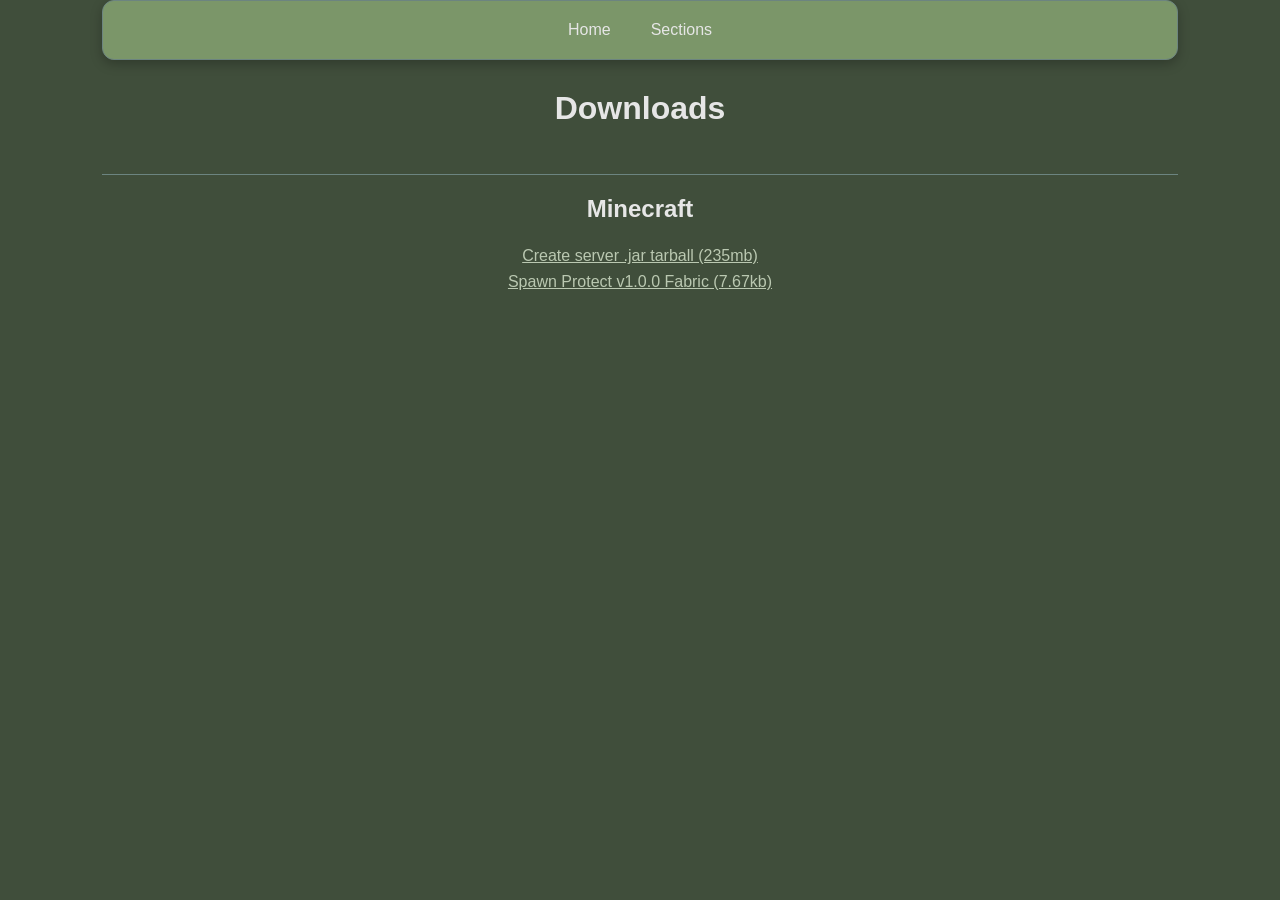
==== subsites/downloads.html @ fc268861 "add scream's pov" ====
<!DOCTYPE html>
<html lang="en">
    <head>
        <meta charset="UTF-8">
        <meta name="viewport" content="width=device-width, initial-scale=1.0">
        <title>Downloads</title>
        <link rel="stylesheet" href="../style.css">
    </head>

    <body>
        <nav class="navbar">
            <a href="../index.html">Home</a>

            <div class="dropdown">
                <a>Sections</a>
                <div class="dropdown-content">
                    <a href="#minecraft">Minecraft</a>
                </div>
            </div>
        </nav>

        <h1>Downloads</h1>
        <br><hr>

        <h2 id="minecraft">Minecraft</h2>
        <p>
            <a href="https://github.com/ojace8143/ojace8143.github.io/releases/download/server-pack-v1.0/create-server-pack.tar.gz" download>
                Create server .jar tarball (235mb)
            </a>
            <br>
            <a href="https://github.com/ojace8143/spawn-protect/releases/download/v1.0.0/spawnprotect-1.0.0.jar">
                Spawn Protect v1.0.0 Fabric (7.67kb)
            </a>
        </p>
</html>
---- style.css ----
/* New Color Scheme
#404E3B: Dark Green
#BAC8B1 Pale Green
#E6E6E6: Dark White 
#6C8480: Cool Blue Green
#7B9669: Darker Pale Green
*/


body {
    background-color: #404E3B;
    font-family: "IBM Plex Sans", sans-serif;
    color: #BAC8B1;
    margin: 0;
    padding: 0 8%;
}

h1, h2, h3 {
    text-align: center;
    color: #E6E6E6;
}

p {
    color: #E6E6E6;
    text-align: center;
    margin: 15px 0;
    padding: 0 8%;
    line-height: 1.6;
}

a {
    color: #BAC8B1;
    text-align: center;
}

a:hover {
    color: #E6E6E6;
}

hr {
    border: 0;
    border-top: 1px solid #6C8480;
}

table {
    width: 80%;
    box-sizing: border-box;
    margin: 20px auto;
    border-collapse: separate;
    border-spacing: 0;
    background-color: #7B9669;
    border: 1px solid #6C8480;
    overflow: hidden;
    box-shadow: 0 4px 12px rgba(0, 0, 0, 0.25);
}

th, td {
    padding: 10px;
    text-align: center;
    color: #E6E6E6;
}

th {
    background-color: #6C8480;
}

li::marker {
    color: #BAC8B1;
    font-size: 0.7em;
}

footer {
    text-align: center;
    padding: 20px;
    margin-top: 40px;
    background-color: #7B9669;
    border: 1px solid #6C8480;
    border-radius: 12px;
    box-shadow: 0 4px 12px rgba(0, 0, 0, 0.25);
    width: 100%
    box-sizing: border-box;
}

.tile {
    background-color: #7B9669;
    padding: 20px;
    margin: 25px 0;
    margin-top: 50px;
    border: 1px solid #6C8480;
    border-radius: 12px;
    box-shadow: 0 4px 12px rgba(0, 0, 0, 0.25);
    text-align: left;
}
.navbar {
    display: flex;
    align-items: center;
    justify-content: center;
    gap: 10px;
    background-color: #7B9669;
    border: 1px solid #6C8480;
    border-radius: 12px;
    padding: 10px;
    margin-bottom: 30px;
    box-shadow: 0 4px 12px rgba(0, 0, 0, 0.25);
}

.navbar a,
.dropdown button {
    font-family: "IBM Plex Sans", sans-serif;
    color: #E6E6E6;
    text-decoration: none;
    background: none;
    border: none;
    padding: 10px 15px;
    border-radius: 8px;
    cursor: pointer;
    font-size: 16px;
}

.navbar a:hover,
.dropdown button:hover {
    background-color: #6C8480;
    color: #E6E6E6;
}

.dropdown {
    position: relative;
}

.dropdown-content {
    display: none;
    position: absolute;
    top: 100%;
    left: 0;
    min-width: 180px;
    background-color: #7B9669;
    border: 1px solid #6C8480;
    border-radius: 8px;
    box-shadow: 0 4px 12px rgba(0, 0, 0, 0.25);
    padding: 5px;
    z-index: 1000;
}

.dropdown-content a {
    display: block;
    padding: 10px;
}

.dropdown:hover .dropdown-content {
    display: block;
} 
.original-pov {
    margin-top: 2rem;
    border: 1px solid #444;
    border-radius: 8px;
    overflow: hidden;
}

.original-pov summary {
    padding: 1rem;
    cursor: pointer;
    font-weight: bold;
    user-select: none;
}

.original-pov summary:hover {
    background: rgba(255, 255, 255, 0.05);
}

.original-pov-content {
    padding: 1rem;
    border-top: 1px solid #444;
    opacity: 0.85;
}

.original-pov-content p {
    margin-bottom: 1rem;
}
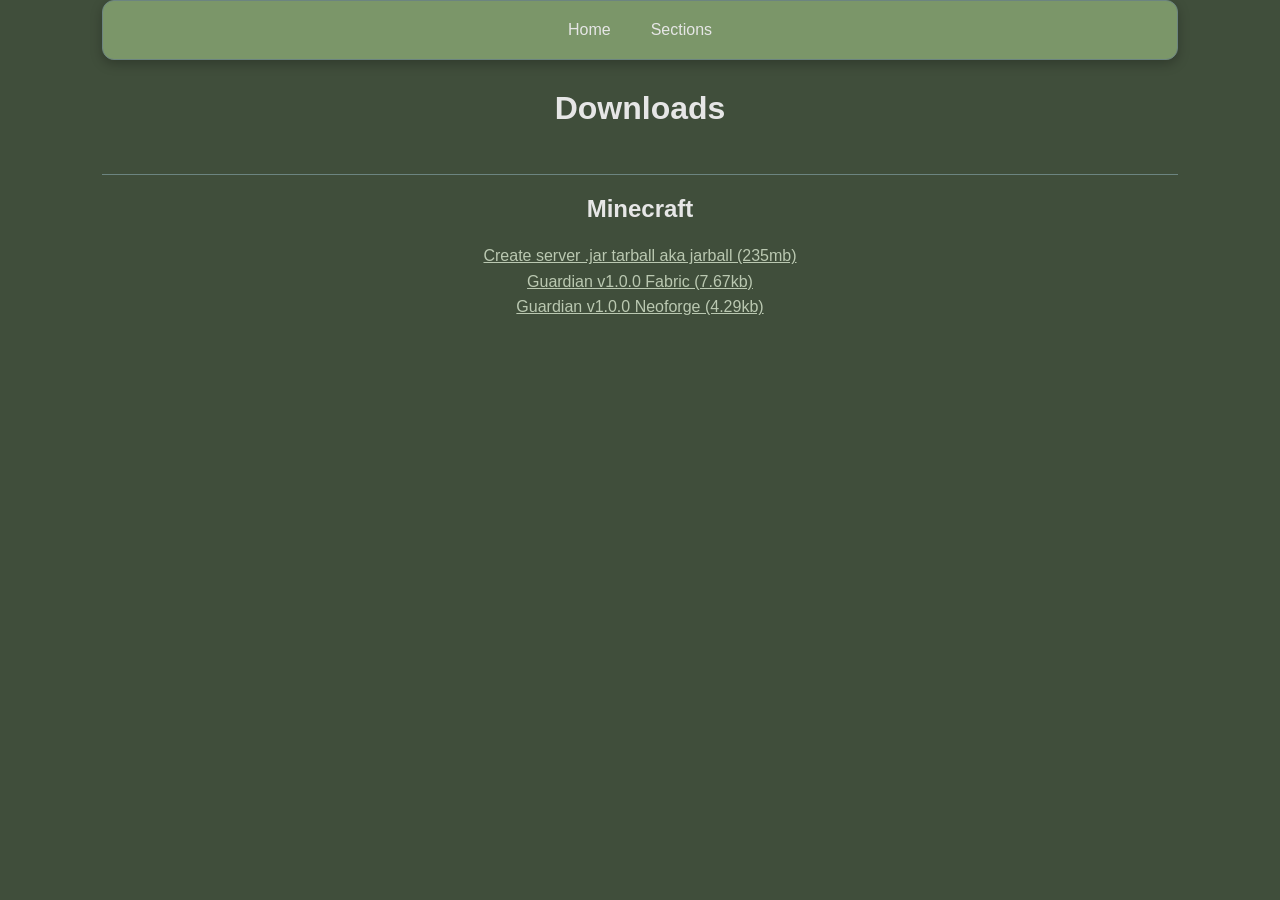
==== commit 4df35994: "add neoforge mod into downloads" ====
--- a/subsites/downloads.html
+++ b/subsites/downloads.html
@@ -25,11 +25,15 @@
         <h2 id="minecraft">Minecraft</h2>
         <p>
             <a href="https://github.com/ojace8143/ojace8143.github.io/releases/download/server-pack-v1.0/create-server-pack.tar.gz" download>
-                Create server .jar tarball (235mb)
+                Create server .jar tarball aka jarball (235mb)
             </a>
             <br>
             <a href="https://github.com/ojace8143/spawn-protect/releases/download/v1.0.0/spawnprotect-1.0.0.jar">
-                Spawn Protect v1.0.0 Fabric (7.67kb)
+                Guardian v1.0.0 Fabric (7.67kb)
+            </a>
+            <br>
+            <a href="https://github.com/ojace8143/guardian/releases/download/v1.0.0-neoforge/guardian-1.0.0.jar">
+                Guardian v1.0.0 Neoforge (4.29kb)
             </a>
         </p>
 </html>
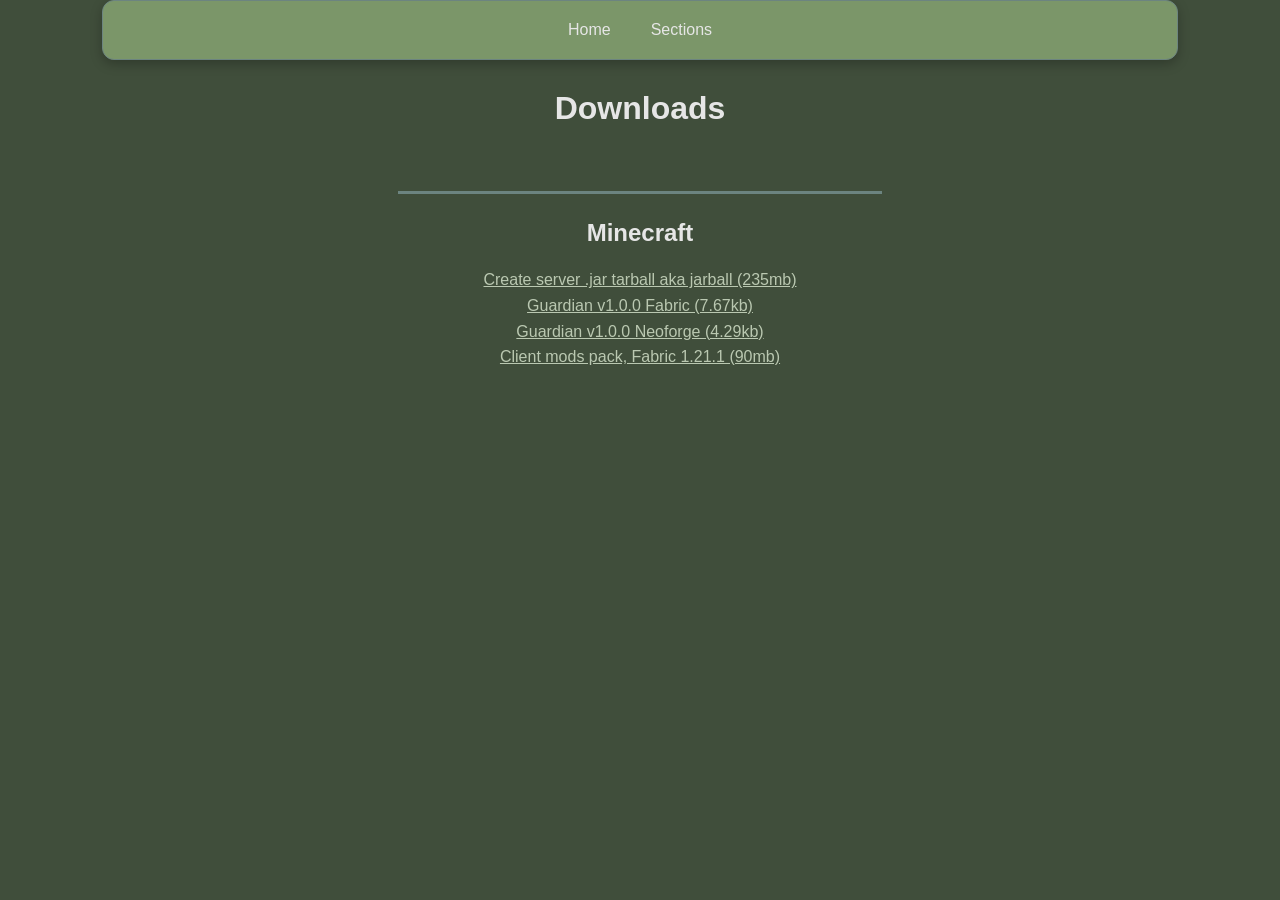
==== commit da12f739: "Add client mods pack download link" ====
--- a/subsites/downloads.html
+++ b/subsites/downloads.html
@@ -35,5 +35,9 @@
             <a href="https://github.com/ojace8143/guardian/releases/download/v1.0.0-neoforge/guardian-1.0.0.jar">
                 Guardian v1.0.0 Neoforge (4.29kb)
             </a>
+            <br>
+            <a href="https://github.com/ojace8143/ojace8143.github.io/releases/download/clientmods-v1.0/clientmods.tar.gz" download>
+                Client mods pack, Fabric 1.21.1 (90mb)
+            </a>
         </p>
 </html>
--- a/style.css
+++ b/style.css
@@ -39,7 +39,9 @@
 
 hr {
     border: 0;
-    border-top: 1px solid #6C8480;
+    border-top: 3px solid #6C8480;
+    width: 45%;
+    margin: 25px auto;
 }
 
 table {
@@ -79,6 +81,12 @@
     box-shadow: 0 4px 12px rgba(0, 0, 0, 0.25);
     width: 100%
     box-sizing: border-box;
+}
+
+.link {
+    display: block;
+    width: fit-content;
+    margin: 0 auto;
 }
 
 .tile {
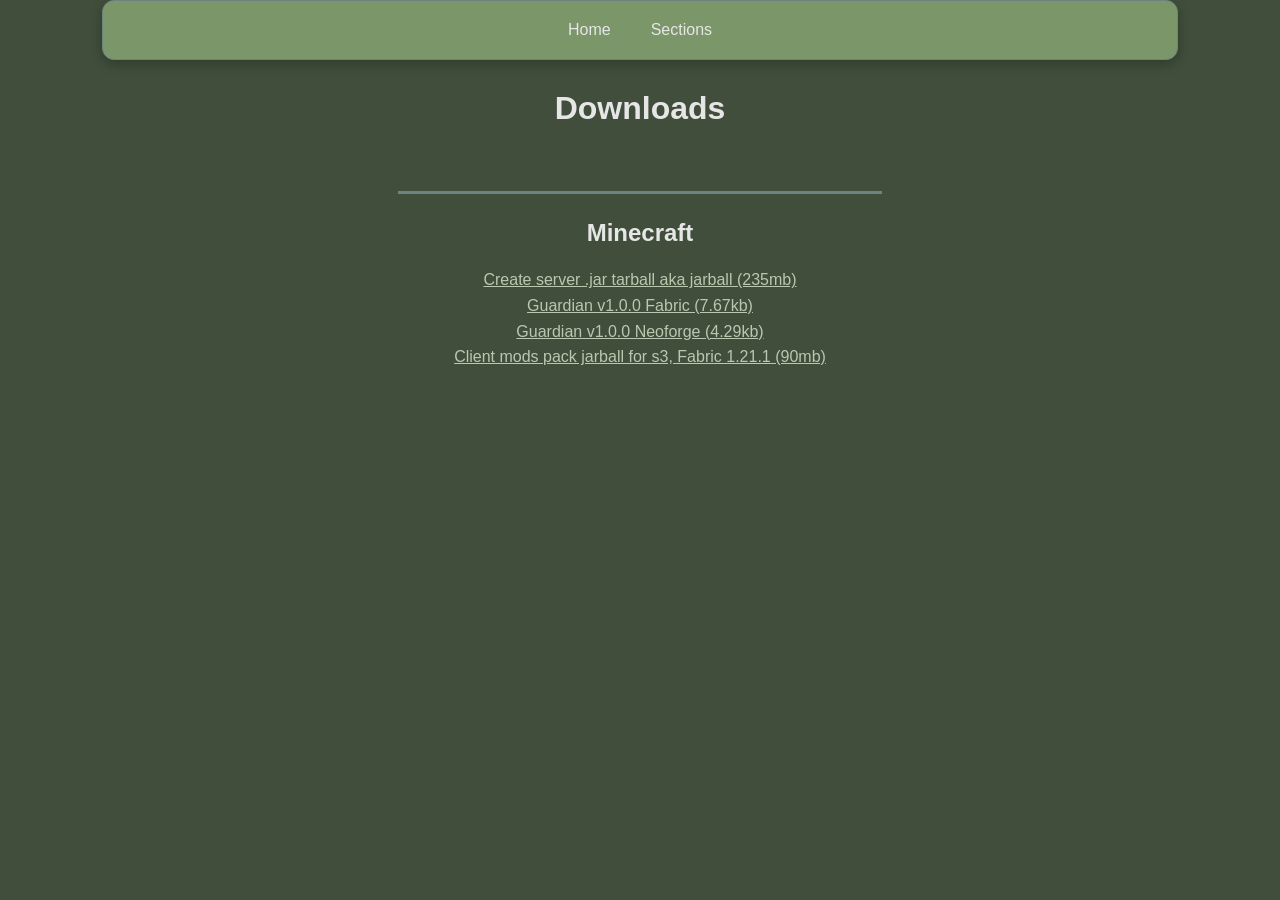
==== commit 52693ec3: "clarify what the modpack is for" ====
--- a/subsites/downloads.html
+++ b/subsites/downloads.html
@@ -37,7 +37,7 @@
             </a>
             <br>
             <a href="https://github.com/ojace8143/ojace8143.github.io/releases/download/clientmods-v1.0/clientmods.tar.gz" download>
-                Client mods pack, Fabric 1.21.1 (90mb)
+                Client mods pack jarball for s3, Fabric 1.21.1 (90mb)
             </a>
         </p>
 </html>
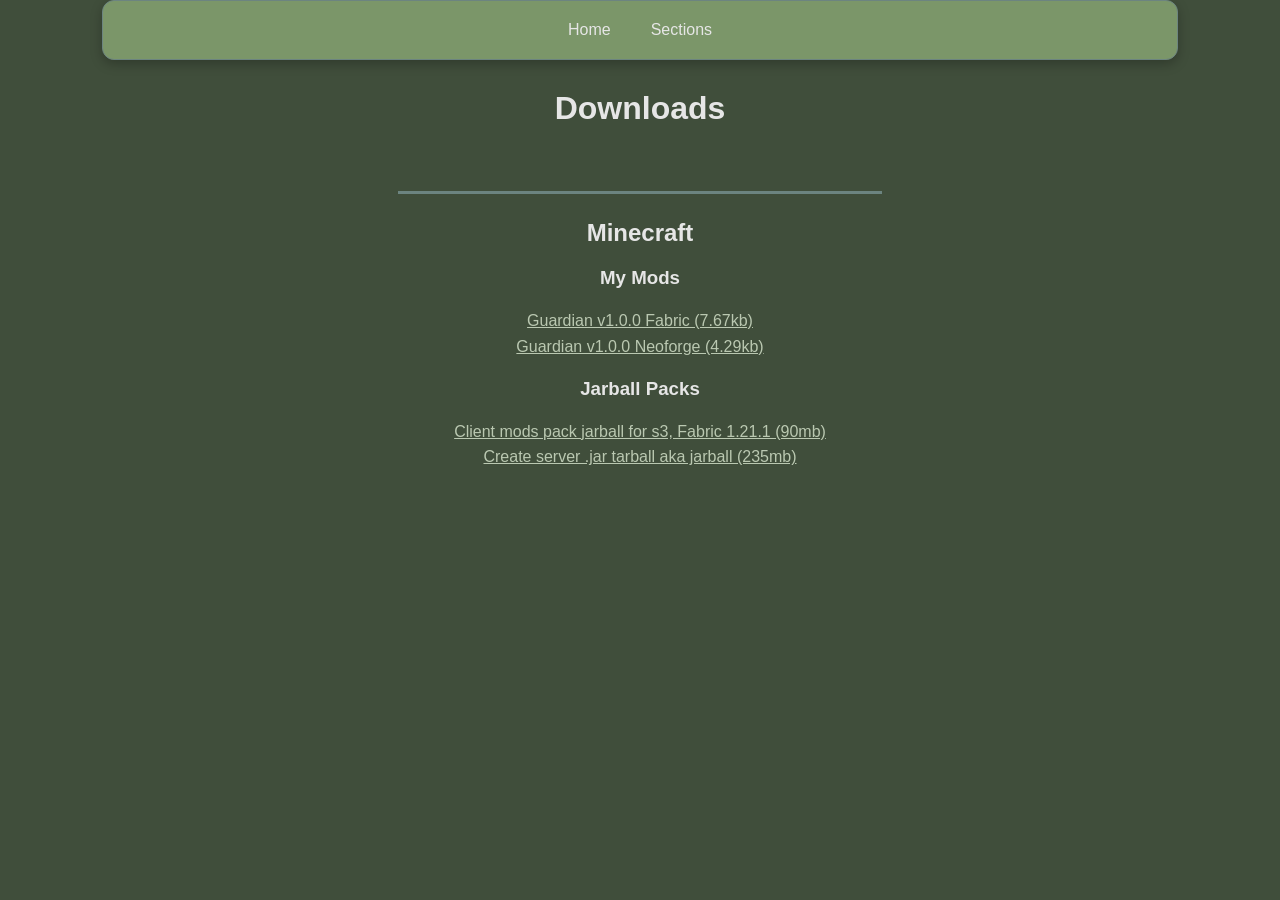
==== commit 281c3701: "Split downloads into My Mods and Jarball Packs sections" ====
--- a/subsites/downloads.html
+++ b/subsites/downloads.html
@@ -23,11 +23,8 @@
         <br><hr>
 
         <h2 id="minecraft">Minecraft</h2>
+            <h3>My Mods</h3>
         <p>
-            <a href="https://github.com/ojace8143/ojace8143.github.io/releases/download/server-pack-v1.0/create-server-pack.tar.gz" download>
-                Create server .jar tarball aka jarball (235mb)
-            </a>
-            <br>
             <a href="https://github.com/ojace8143/spawn-protect/releases/download/v1.0.0/spawnprotect-1.0.0.jar">
                 Guardian v1.0.0 Fabric (7.67kb)
             </a>
@@ -35,9 +32,16 @@
             <a href="https://github.com/ojace8143/guardian/releases/download/v1.0.0-neoforge/guardian-1.0.0.jar">
                 Guardian v1.0.0 Neoforge (4.29kb)
             </a>
-            <br>
+        </p>
+
+            <h3>Jarball Packs</h3>
+        <p>
             <a href="https://github.com/ojace8143/ojace8143.github.io/releases/download/clientmods-v1.0/clientmods.tar.gz" download>
                 Client mods pack jarball for s3, Fabric 1.21.1 (90mb)
             </a>
+            <br>
+            <a href="https://github.com/ojace8143/ojace8143.github.io/releases/download/server-pack-v1.0/create-server-pack.tar.gz" download>
+                Create server .jar tarball aka jarball (235mb)
+            </a>
         </p>
 </html>
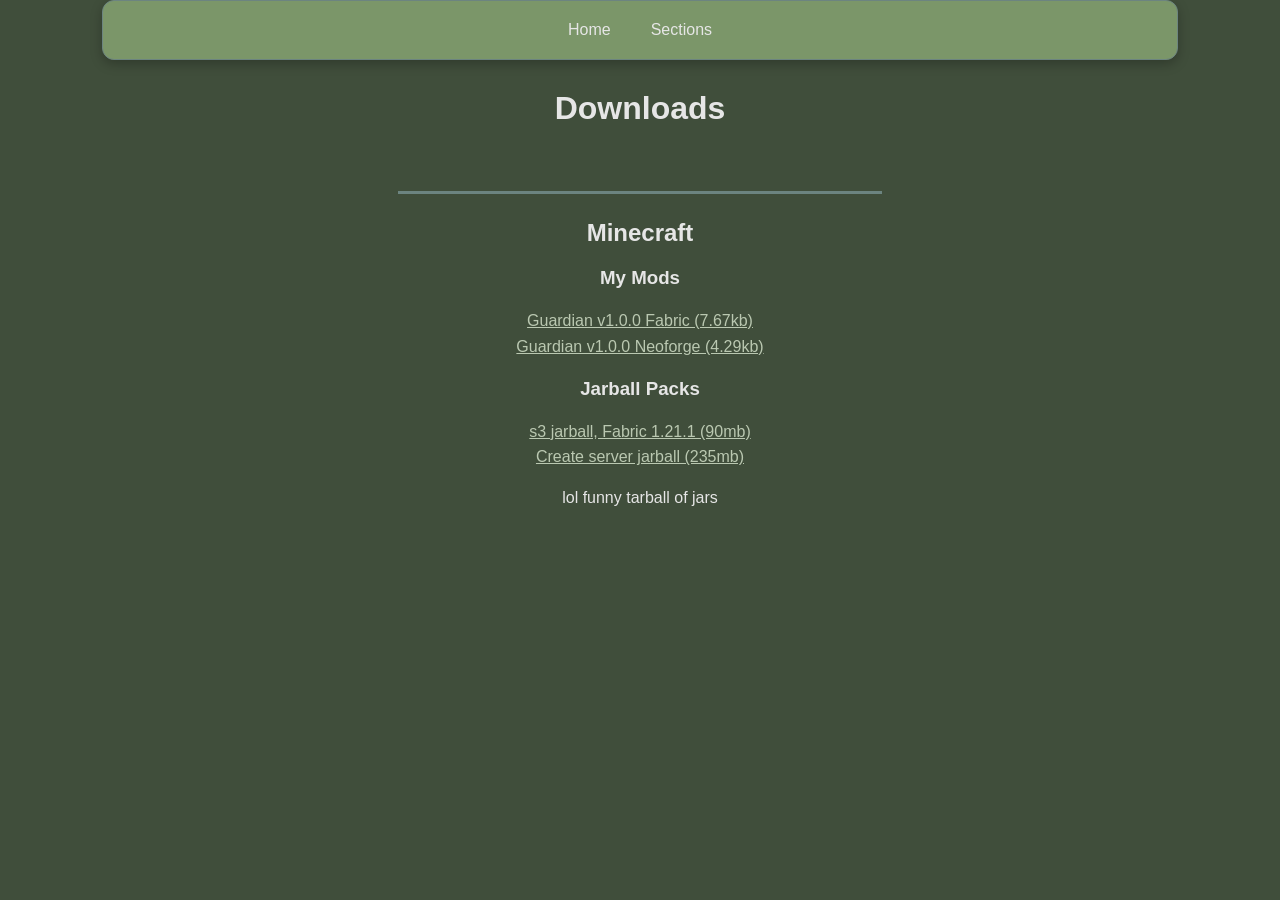
==== commit 0795f6a4: "more concise names" ====
--- a/subsites/downloads.html
+++ b/subsites/downloads.html
@@ -37,11 +37,12 @@
             <h3>Jarball Packs</h3>
         <p>
             <a href="https://github.com/ojace8143/ojace8143.github.io/releases/download/clientmods-v1.0/clientmods.tar.gz" download>
-                Client mods pack jarball for s3, Fabric 1.21.1 (90mb)
+                s3 jarball, Fabric 1.21.1 (90mb)
             </a>
             <br>
             <a href="https://github.com/ojace8143/ojace8143.github.io/releases/download/server-pack-v1.0/create-server-pack.tar.gz" download>
-                Create server .jar tarball aka jarball (235mb)
+                Create server jarball (235mb)
             </a>
+            <p>lol funny tarball of jars</p>
         </p>
 </html>
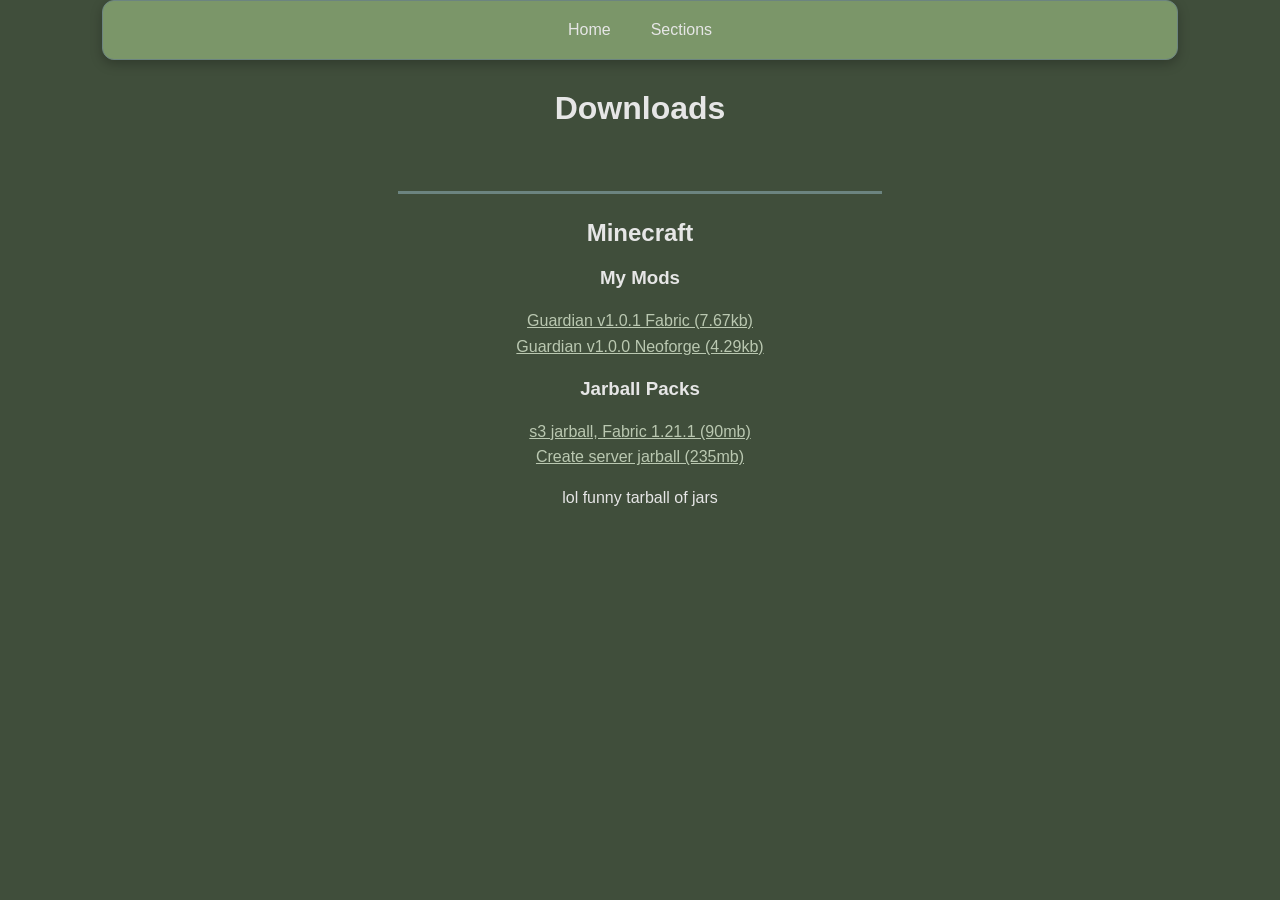
==== commit 75217e9f: "edit .gitignore and update downloads" ====
--- a/subsites/downloads.html
+++ b/subsites/downloads.html
@@ -25,8 +25,8 @@
         <h2 id="minecraft">Minecraft</h2>
             <h3>My Mods</h3>
         <p>
-            <a href="https://github.com/ojace8143/spawn-protect/releases/download/v1.0.0/spawnprotect-1.0.0.jar">
-                Guardian v1.0.0 Fabric (7.67kb)
+            <a href="https://github.com/ojace8143/guardian/releases/download/v1.0.1-fabric/guardian-1.0.1.jar">
+                Guardian v1.0.1 Fabric (7.67kb)
             </a>
             <br>
             <a href="https://github.com/ojace8143/guardian/releases/download/v1.0.0-neoforge/guardian-1.0.0.jar">
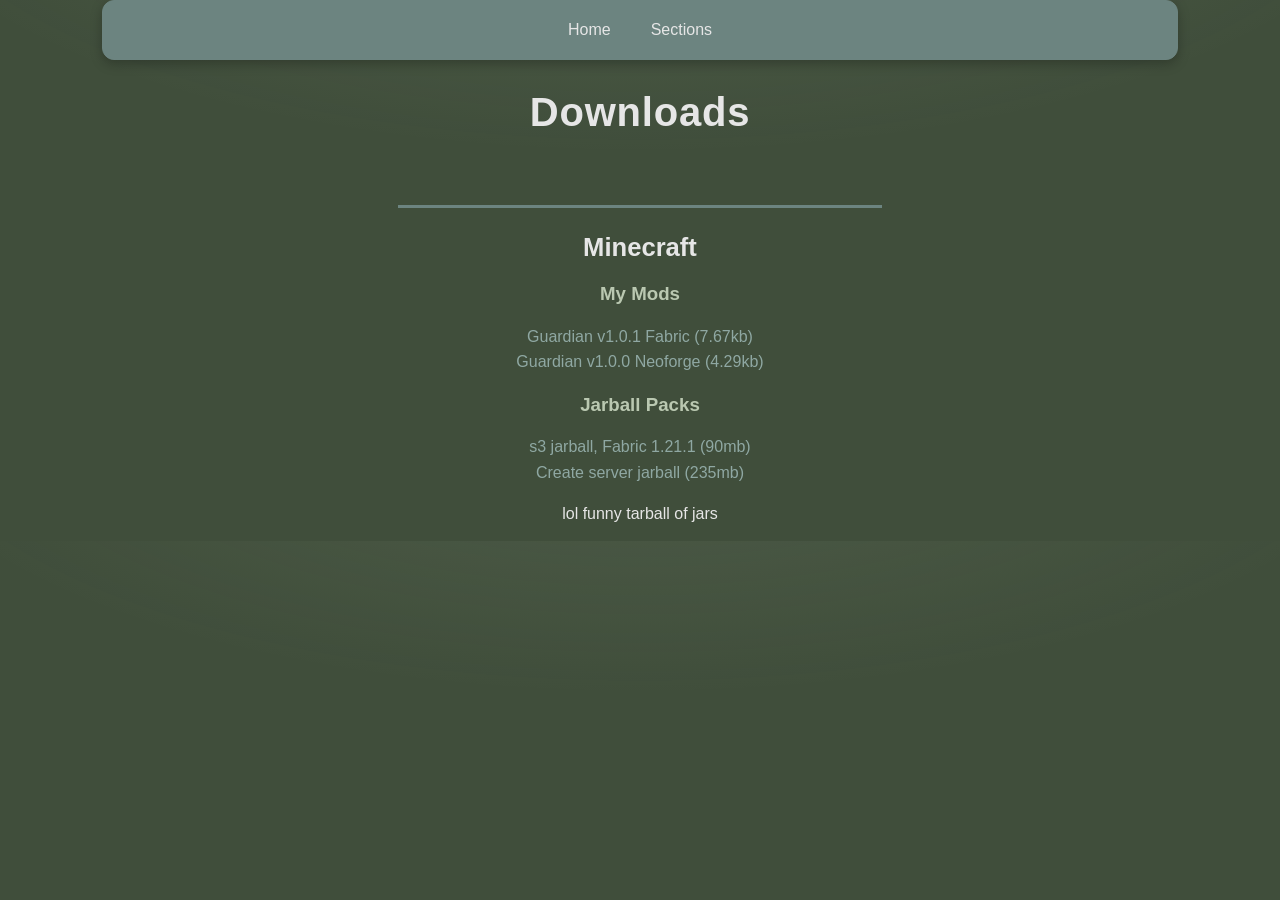
==== commit 84a1df17: "add favicon" ====
--- a/subsites/downloads.html
+++ b/subsites/downloads.html
@@ -5,6 +5,7 @@
         <meta name="viewport" content="width=device-width, initial-scale=1.0">
         <title>Downloads</title>
         <link rel="stylesheet" href="../style.css">
+        <link rel="icon" type="image/x-icon" href="../assets/favicon.ico">
     </head>
 
     <body>
--- a/style.css
+++ b/style.css
@@ -1,40 +1,70 @@
 /* New Color Scheme
 #404E3B: Dark Green
+#2E3429: Deep Green-Grey (footer/surface anchor)
+#56604F: Mid Neutral (disabled/secondary)
 #BAC8B1 Pale Green
 #E6E6E6: Dark White 
 #6C8480: Cool Blue Green
 #7B9669: Darker Pale Green
+#A9B3A8: Muted Grey-Sage (captions)
 */
 
 
 body {
     background-color: #404E3B;
+    background-image: radial-gradient(1100px 420px at 50% -140px, rgba(186, 200, 177, 0.12), transparent 70%);
     font-family: "IBM Plex Sans", sans-serif;
     color: #BAC8B1;
     margin: 0;
     padding: 0 8%;
 }
 
-h1, h2, h3 {
-    text-align: center;
-    color: #E6E6E6;
+h1, h2 {
+    text-align: center;
+    color: #E6E6E6;
+}
+
+h1 {
+    font-size: 2.5rem;
+    letter-spacing: 0.02em;
+}
+
+h2 {
+    font-size: 1.6rem;
+}
+
+h3 {
+    text-align: center;
+    color: #BAC8B1;
 }
 
 p {
     color: #E6E6E6;
     text-align: center;
-    margin: 15px 0;
-    padding: 0 8%;
+    margin: 15px auto;
+    width: 50%;
     line-height: 1.6;
 }
 
 a {
-    color: #BAC8B1;
-    text-align: center;
+    color: #8FA8A3;
+    text-align: center;
+    text-decoration: none;
 }
 
 a:hover {
     color: #E6E6E6;
+    text-decoration: underline;
+}
+
+a:focus-visible,
+button:focus-visible {
+    outline: 2px solid #BAC8B1;
+    outline-offset: 2px;
+}
+
+::selection {
+    background: #6C8480;
 }
 
 hr {
@@ -75,18 +105,33 @@
     text-align: center;
     padding: 20px;
     margin-top: 40px;
-    background-color: #7B9669;
-    border: 1px solid #6C8480;
-    border-radius: 12px;
-    box-shadow: 0 4px 12px rgba(0, 0, 0, 0.25);
-    width: 100%
+    background-color: #2E3429;
+    border-top: 1px solid #6C8480;
+    margin-left: -8vw;
+    margin-right: -8vw;
     box-sizing: border-box;
 }
 
 .link {
     display: block;
     width: fit-content;
-    margin: 0 auto;
+    margin: 12px auto 0;
+    padding: 8px 16px;
+    background-color: #6C8480;
+    color: #E6E6E6;
+    font-weight: 600;
+    border-radius: 8px;
+}
+
+.link:hover {
+    background-color: #2E3429;
+    color: #E6E6E6;
+    text-decoration: none;
+}
+
+.caption {
+    color: #A9B3A8;
+    font-size: 0.85rem;
 }
 
 .tile {
@@ -99,12 +144,37 @@
     box-shadow: 0 4px 12px rgba(0, 0, 0, 0.25);
     text-align: left;
 }
+.tile:hover {
+    border-color: #BAC8B1;
+}
+
+.cards {
+    display: grid;
+    grid-template-columns: repeat(2, 1fr);
+    gap: 25px;
+    margin: 25px 0;
+}
+
+@media (max-width: 720px) {
+    .cards {
+        grid-template-columns: 1fr;
+    }
+}
+
+.cards .tile {
+    margin: 0;
+}
+
+.cards .tile p {
+    width: 100%;
+}
+
 .navbar {
     display: flex;
     align-items: center;
     justify-content: center;
     gap: 10px;
-    background-color: #7B9669;
+    background-color: #6C8480;
     border: 1px solid #6C8480;
     border-radius: 12px;
     padding: 10px;
@@ -127,7 +197,7 @@
 
 .navbar a:hover,
 .dropdown button:hover {
-    background-color: #6C8480;
+    background-color: #7B9669;
     color: #E6E6E6;
 }
 
@@ -154,12 +224,23 @@
     padding: 10px;
 }
 
+.dropdown-content a:hover {
+    background-color: #6C8480;
+}
+
+.dropdown-content a:not([href]),
+.dropdown-content a:not([href]):hover {
+    color: #56604F;
+    background-color: transparent;
+    cursor: default;
+}
+
 .dropdown:hover .dropdown-content {
     display: block;
 } 
 .original-pov {
     margin-top: 2rem;
-    border: 1px solid #444;
+    border: 1px solid #6C8480;
     border-radius: 8px;
     overflow: hidden;
 }
@@ -172,12 +253,12 @@
 }
 
 .original-pov summary:hover {
-    background: rgba(255, 255, 255, 0.05);
+    background: rgba(230, 230, 230, 0.08);
 }
 
 .original-pov-content {
     padding: 1rem;
-    border-top: 1px solid #444;
+    border-top: 1px solid #6C8480;
     opacity: 0.85;
 }
 
